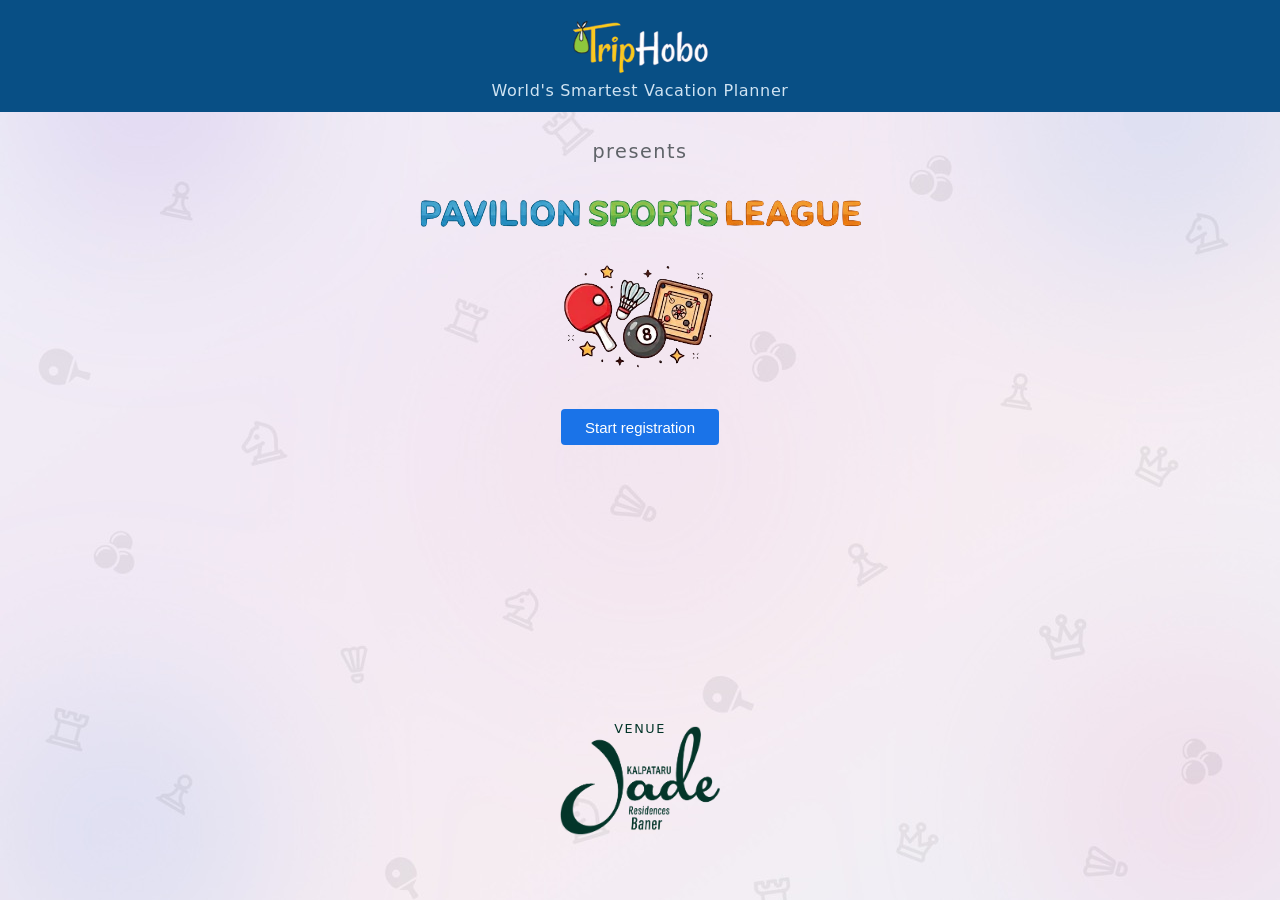
==== index.html @ 32860aeb "Update sponsor link to direct to the holidays page" ====
<!doctype html>
<html lang="en">
<head>
	<meta charset="utf-8" />
	<meta name="viewport" content="width=device-width, initial-scale=1" />
	<title>Pavilion Sports League - Registration</title>
	<link rel="icon" href="images/logo.png" />
	<link rel="stylesheet" href="style.css" />
</head>
<body>
	<!-- novalidate: each step is validated on its own Next (currentStepIsValid); without this a
	     required control in an already-completed, now-hidden step blocks submit unfocusably. -->
	<form id="form" novalidate>
		<div class="sponsor-bar">
			<a href="https://www.triphobo.com/holidays" target="_blank" rel="noopener">
				<img src="images/sponsor.png" alt="Sponsors" />
			</a>
			<p class="sponsor-tagline">World's Smartest Vacation Planner</p>
		</div>
		<p class="presents first-view-only">presents</p>
		<h1><img src="images/psl-title.png" alt="Pavilion Sports League" /></h1>
		<img class="psl-subtitle first-view-only" src="images/psl-subtitle.png" alt="" />

		<section id="section-start" class="form-section">
			<div class="step-nav">
				<button type="button" class="next-step">Start registration</button>
			</div>
			<figure class="venue">
				<figcaption>Venue</figcaption>
				<div class="kj-residences" role="img" aria-label="Kalpataru Jade Residences, Baner"></div>
			</figure>
		</section>

		<section id="section-person-info" class="form-section" hidden>
			<h2>Participant Info</h2>
			<div class="row">
				<div>
					<label for="first_name">First Name</label>
					<input id="first_name" name="first_name" required />
				</div>
				<div>
					<label for="last_name">Last Name</label>
					<input id="last_name" name="last_name" required />
				</div>
			</div>

			<div class="row">
				<div>
					<label for="dob">Date of Birth</label>
					<input id="dob" name="dob" type="date" max="2018-07-31" required />
					<p id="dob-age" class="field-note" hidden></p>
				</div>
				<div>
					<label for="gender">Gender</label>
					<select id="gender" name="gender" required>
						<option value="" disabled selected>Select…</option>
						<option value="Male">Male</option>
						<option value="Female">Female</option>
					</select>
				</div>
			</div>

			<label for="whatsapp">WhatsApp Number</label>
			<div class="input-with-check">
				<input id="whatsapp" name="whatsapp" type="tel" required />
				<span id="whatsapp-check" class="input-check" hidden>✓</span>
			</div>
			<p class="field-note">Parents can enter their own number when submitting for their children.</p>

			<div class="row">
				<div>
					<label for="tower">Tower</label>
					<select id="tower" name="tower" required>
						<option value="" disabled selected>Select…</option>
						<option value="A">A</option>
						<option value="B">B</option>
						<option value="C">C</option>
						<option value="D">D</option>
						<option value="E">E</option>
						<option value="F">F</option>
						<option value="G">G</option>
						<option value="H">H</option>
					</select>
				</div>
				<div>
					<label for="house_number">House Number</label>
					<select id="house_number" name="house_number" required>
						<option value="" disabled selected>Select…</option>
					</select>
				</div>
			</div>

			<div class="step-nav">
				<button type="button" class="next-step">Next</button>
			</div>
		</section>

		<section id="section-games" class="form-section" hidden>
			<h2>Games you're eligible to participate in</h2>
			<a class="button-link rules-link" href="https://docs.google.com/document/d/1-d0sZMoPBo2bWRyA608_WgxZSuDXSBSce2HRxitFllM/edit?usp=sharing" target="_blank" rel="noopener">Rules</a>
			<table class="games-table">
				<thead>
					<tr>
						<th></th>
						<th>Game</th>
						<th>Age Category</th>
						<th>Price</th>
					</tr>
				</thead>
				<tbody id="games-table-body"></tbody>
				<tfoot>
					<tr id="total-cost" class="total-line">
						<td colspan="3">Total</td>
						<td id="total-amount">₹0</td>
					</tr>
				</tfoot>
			</table>
			<p id="partner-note" class="field-note" hidden>Partner must be from the same age-group category.</p>
			<div class="step-nav">
				<button type="button" class="back-step">Back</button>
				<button type="button" class="next-step" id="games-next-button">Next</button>
			</div>
		</section>

		<section id="skill-levels" class="form-section" hidden>
			<h2>Set your expertise</h2>
			<div id="skill-levels-list"></div>
			<div class="step-nav">
				<button type="button" class="back-step">Back</button>
				<button type="button" class="next-step" id="skill-levels-next-button">Next</button>
			</div>
		</section>

		<section id="section-payment" class="form-section" hidden>
			<h2>Payment</h2>
			<div id="payment-preview" class="summary-card">
				<p id="payment-preview-info"></p>
				<table class="games-table">
					<thead>
						<tr>
							<th>Game</th>
							<th>Category</th>
							<th>Partner</th>
							<th>Level</th>
							<th>Price</th>
						</tr>
					</thead>
					<tbody id="payment-preview-games"></tbody>
					<tfoot>
						<tr class="total-line">
							<td colspan="4">Total</td>
							<td id="payment-preview-total"></td>
						</tr>
					</tfoot>
				</table>
			</div>
			<p class="pay-callout">Pay <span id="pay-callout-amount"></span> using UPI and upload the screenshot</p>
			<p class="upi-id-row">
				UPI ID: <code id="upi-id-text">Vyapar.172254121089@hdfcbank</code>
				<button type="button" id="copy-upi-id">Copy</button>
			</p>
			<img id="qr-code" src="images/payment-upi-qr.jpeg" alt="Payment QR code" />

			<div id="screenshot-field">
				<label for="payment_screenshot">Payment screenshot</label>
				<input id="payment_screenshot" type="file" accept="image/*" required />
				<p id="screenshot-name" class="field-note"></p>
			</div>

			<div class="step-nav">
				<button type="button" class="back-step">Back</button>
				<p id="status"></p>
				<button type="submit">Submit</button>
			</div>
		</section>

		<section id="section-post-submission" class="form-section" hidden>
			<h2 class="success-heading">✓ Registration Successful</h2>
			<div id="post-submission-info" class="summary-card"></div>
			<div class="summary-card">
				<table class="games-table">
					<thead>
						<tr>
							<th>Game</th>
							<th>Category</th>
							<th>Partner</th>
							<th>Level</th>
							<th>Price</th>
						</tr>
					</thead>
					<tbody id="post-submission-games-body"></tbody>
					<tfoot>
						<tr class="total-line">
							<td colspan="4">Total paid</td>
							<td id="post-submission-total"></td>
						</tr>
					</tfoot>
				</table>
			</div>
			<div class="post-submission-buttons">
				<button type="button" id="download-pdf-button">⬇️ Download PDF</button>
				<button type="button" id="submit-another-button">Submit another form</button>
			</div>
			<p class="credit">Made by Kaunteya Suryawanshi. C-163</p>
		</section>
	</form>

	<script src="app.js"></script>
</body>
</html>
---- style.css ----
*, *::before, *::after {
	box-sizing: border-box;
}
/* the UA's [hidden] rule loses to any id/class that sets display, and this form toggles
   everything through the hidden attribute — so it wins here, once, for all of them */
[hidden] {
	display: none !important;
}
html {
	font-size: 16px;
	background: #0b2c47;
}
/* a fixed layer instead of background-attachment: fixed — iOS Safari sizes a fixed
   background against the document, not the viewport, so it never filled the screen */
html::before {
	content: '';
	position: fixed;
	inset: 0;
	z-index: -1;
	background: url('images/background.jpeg') center / cover no-repeat;
}
body {
	font-family: system-ui, sans-serif;
	/* the sponsor bar's 50vw full-bleed overshoots by the scrollbar width */
	overflow-x: clip;
	max-width: 480px;
	/* no top margin: the sponsor bar is the first child and must touch the top edge */
	margin: 0 auto 4rem;
	padding: 0 1rem;
}
form {
	display: flex;
	flex-direction: column;
	gap: 1.75rem;
}
h1 {
	text-align: center;
	text-wrap: balance;
	margin: 0;
}
/* off the landing page the title carries the page: give it a full-bleed tinted band */
.past-first-view h1 {
	background: rgb(0 0 0 / 0.05);
	/* -1.75rem cancels the form's flex gap so the band butts against the sponsor bar */
	margin: -1.75rem calc(50% - 50vw) 0;
	padding: 0.75rem 1rem;
}
h1 img, .psl-subtitle {
	display: block;
	/* 448px = the 480px body minus its 1rem side padding, so the full-bleed band
	   doesn't let the title grow past the form's width */
	max-width: min(100%, 448px);
	margin: 0 auto;
	height: auto;
}
.psl-subtitle {
	max-width: 36%;
}
/* landing screen only: fill the first screen so the venue logo sits at its bottom
   (4rem = body's bottom margin, so filling doesn't add a scrollbar) */
body:not(.past-first-view) form {
	min-height: calc(100dvh - 4rem);
}
#section-start {
	flex: 1;
}
.venue {
	margin: auto 0 0;
}
.venue figcaption {
	text-align: center;
	font-size: 0.8rem;
	letter-spacing: 0.12em;
	text-transform: uppercase;
	color: #023428;
}
/* the PNG is a white glow on transparency: mask it and let the background colour
   paint only the non-transparent pixels */
.kj-residences {
	width: min(50%, 160px);
	aspect-ratio: 1;
	/* the PNG is square with ~20% transparent padding top and bottom; negative
	   margins crop that dead space so the caption sits against the logo */
	margin: -2.25rem auto -1.5rem;
	background: #023428;
	-webkit-mask: url(images/kj-residences.png) center / contain no-repeat;
	mask: url(images/kj-residences.png) center / contain no-repeat;
}
.sponsor-bar {
	background: #084F85;
	/* full-bleed out of the 480px body: pull each edge back to the viewport */
	margin: 0 calc(50% - 50vw);
	padding: 0.75rem 1rem;
}
.sponsor-bar a {
	display: block;
}
.sponsor-bar img {
	display: block;
	max-width: min(29%, 138px);
	margin: 0 auto;
	height: auto;
}
.sponsor-tagline {
	margin: 0.4rem 0 0;
	text-align: center;
	font-size: 1rem;
	letter-spacing: 0.04em;
	color: #cfe3f2;
}
.presents {
	/* no margins: the form's flex gap alone spaces it, equally above and below */
	margin: 0;
	text-align: center;
	font-size: 1.2rem;
	letter-spacing: 0.08em;
	color: #5f6368;
}
label {
	font-size: 0.875rem;
	font-weight: 600;
}
.form-section h2 {
	margin: 0;
	text-align: center;
	text-wrap: balance;
	font-size: 1.125rem;
	color: #202124;
}
/* short accent rule under each step heading; the success heading has its own filled treatment */
.form-section h2:not(.success-heading)::after {
	content: '';
	display: block;
	width: 2.5rem;
	height: 2px;
	margin: 0.6rem auto 0;
	background: #1a73e8;
	border-radius: 1px;
}
.form-section h2.success-heading {
	background: #e6f4ea;
	color: #137333;
	border-radius: 6px;
	padding: 0.6rem 0.75rem;
}
input, textarea, select {
	padding: 0.65rem 0.6rem;
	font-size: 1rem;
}
/* The UA paints <select> as a native pop-up button (grey fill, its own chevron) while <input> is a
   plain white box. Flatten both to one shell; the chevron is drawn back in below. Checkboxes,
   radios and the file button keep their native rendering. */
input:not([type="checkbox"], [type="radio"], [type="file"]), textarea, select {
	appearance: none;
	background: #fff;
	border: 1px solid #ddd;
	border-radius: 6px;
	color: inherit;
	font-family: inherit;
	/* iOS Safari gives an appearance:none <input type="date"> no intrinsic height, so it
	   collapses next to the selects — this pins every control to the same box. */
	min-height: 2.75rem;
}
select {
	background-image: url("data:image/svg+xml,%3Csvg xmlns='http://www.w3.org/2000/svg' viewBox='0 0 12 8'%3E%3Cpath d='M1 1.5 6 6.5 11 1.5' fill='none' stroke='%23555' stroke-width='1.6' stroke-linecap='round' stroke-linejoin='round'/%3E%3C/svg%3E");
	background-repeat: no-repeat;
	background-position: right 0.7rem center;
	background-size: 0.7rem;
	padding-right: 2rem;
}
#screenshot-field {
	display: flex;
	flex-direction: column;
	gap: 1.25rem;
}
/* transparent text hides the native "No file chosen"; the picked name is shown in #screenshot-name */
#payment_screenshot {
	color: transparent;
	padding: 0;
}
#screenshot-name:empty {
	display: none;
}
#payment_screenshot::file-selector-button {
	margin-right: 0.75rem;
}
.input-with-check {
	position: relative;
}
.input-with-check input {
	width: 100%;
	padding-right: 2rem;
}
.input-check {
	position: absolute;
	top: 50%;
	right: 0.6rem;
	transform: translateY(-50%);
	color: #188038;
	font-weight: 700;
}
/* one size for every primary button — Next, Submit, Download PDF */
button {
	padding: 0.6rem 1.5rem;
	font-size: 0.9375rem;
	background: #1a73e8;
	color: white;
	border: none;
	border-radius: 4px;
	cursor: pointer;
}
button:disabled {
	opacity: 0.6;
	cursor: default;
}
.button-link {
	display: inline-block;
	padding: 0.6rem 1rem;
	font-size: 1rem;
	background: #1a73e8;
	color: white;
	text-decoration: none;
	border-radius: 4px;
}
/* every secondary action is a plain text link, never a second competing button */
.rules-link,
.back-step,
#submit-another-button {
	padding: 0;
	background: none;
	border: none;
	color: #1a73e8;
	font-size: 0.875rem;
	font-weight: normal;
	text-decoration: underline;
}
.rules-link {
	align-self: flex-end;
}
.field-note {
	margin: -0.9rem 0 0;
	font-size: 0.8125rem;
	color: #666;
}
.field-error {
	margin: -0.9rem 0 0;
	font-size: 0.8125rem;
	color: #d93025;
}
/* sits in the step-nav row: takes the slack between Back and Submit so a long
   error message wraps in place instead of squeezing the buttons */
#status {
	margin: 0;
	flex: 1;
	text-align: right;
	font-size: 0.875rem;
}
#status.success {
	color: #188038;
}
#status.error {
	color: #d93025;
}
.form-section {
	display: flex;
	flex-direction: column;
	gap: 1.25rem;
}
/* label belongs to the control under it: pull it back out of the section gap */
#section-person-info label,
#screenshot-field label {
	display: block;
	margin-bottom: -0.75rem;
}
#submit-another-button {
	align-self: center;
}
/* the landing step has no Back, so its lone button centres instead of hugging the right */
#section-start .step-nav {
	justify-content: center;
}
.step-nav {
	display: flex;
	align-items: center;
	justify-content: flex-end;
	gap: 1rem;
	margin-top: 0.5rem;
	padding-bottom: 1.5rem;
}
/* back is a way out, not an action to invite: pinned left so the primary
   action keeps the right edge on every step */
.back-step {
	margin-right: auto;
}
#payment-preview-info {
	line-height: 1.6;
}
.summary-card {
	background: white;
	border: 1px solid #ddd;
	border-radius: 4px;
	padding: 1rem;
}
.summary-card p {
	margin: 0 0 0.5rem;
	font-size: 0.9375rem;
	line-height: 1.4;
}
.summary-card p:last-child {
	margin-bottom: 0;
}
.games-table {
	width: 100%;
	border-collapse: collapse;
	font-size: 0.875rem;
}
.games-table th,
.games-table td {
	text-align: left;
	padding: 0.65rem 0.3rem;
	border-bottom: 1px solid #ddd;
}
/* prices read as a column of numbers, and line up with the total */
.games-table th:last-child,
.games-table td:last-child {
	text-align: right;
	white-space: nowrap;
}
/* the summary tables carry five columns in a 480px page: without a fixed layout their
   intrinsic widths add up past the card and the price column bleeds off the right edge */
.summary-card .games-table {
	table-layout: fixed;
	overflow-wrap: break-word;
}
.summary-card .games-table th:last-child,
.summary-card .games-table td:last-child {
	width: 4.5rem;
}
.age-group {
	display: block;
	font-size: 0.8125rem;
	color: #777;
}
.ineligible .age-group {
	color: inherit;
}
.games-table input[type="checkbox"] {
	width: 1rem;
	height: 1rem;
	margin: 0;
}
/* selected games read at a glance: bold the name in the second column */
.games-table tr:has(input[type="checkbox"]:checked) td:nth-child(2) {
	font-weight: 700;
}
/* the partner input reads as part of its game row: drop the rule between them */
.games-table tr:has(+ .partner-row:not([hidden])) td {
	border-bottom: none;
}
.partner-row td {
	padding-top: 0;
}
.partner-row input {
	width: 100%;
	box-sizing: border-box;
	padding: 0.35rem 0.5rem;
	font-size: 0.875rem;
}
#skill-levels {
	padding: 1.5rem 0;
}
#skill-levels h3 {
	font-size: 1rem;
	margin: 0 0 0.5rem;
}
#skill-levels-list {
	display: flex;
	flex-direction: column;
	gap: 1.5rem;
}
.level-row {
	display: flex;
	align-items: center;
	justify-content: space-between;
	gap: 1rem;
	padding: 0.5rem 0;
}
/* no padding override: the select matches every other one on the form */
.level-row select {
	flex: 1;
	max-width: 12rem;
}
.games-table tr.ineligible {
	color: #aaa;
}
.total-line {
	font-weight: 600;
	/* translucent so the page background tints through instead of reading as a grey slab */
	background: rgb(0 0 0 / 0.06);
}
.total-line td {
	border-bottom: none;
	border-top: 2px solid #ddd;
	padding-top: 0.6rem;
}
/* reuses the success heading's green so the "money" callout reads as the same family */
.pay-callout {
	margin: 0;
	padding: 0.75rem 1rem;
	background: #e6f4ea;
	color: #137333;
	border-radius: 6px;
	font-size: 1.0625rem;
	font-weight: 600;
	text-align: center;
}
.upi-id-row {
	display: flex;
	align-items: center;
	flex-wrap: wrap;
	gap: 0.5rem;
	margin: 0;
	font-size: 0.875rem;
}
.upi-id-row button {
	margin-left: auto;
}
.upi-id-row code {
	background: #f1f3f4;
	color: #202124;
	padding: 0.35rem 0.6rem;
	border-radius: 6px;
	font-size: 1rem;
	word-break: break-all;
}
#copy-upi-id,
#payment_screenshot::file-selector-button {
	padding: 0.3rem 0.7rem;
	font-size: 0.8125rem;
	background: white;
	color: #1a73e8;
	border: 1px solid #1a73e8;
	border-radius: 4px;
	cursor: pointer;
}
#qr-code {
	max-width: 50%;
	height: auto;
	margin-top: 0.75rem;
	align-self: center;
	border-radius: 12px;
	overflow: hidden;
}
/* Download PDF spans the full column; Submit another sets its own align-self */
.post-submission-buttons {
	display: flex;
	flex-direction: column;
	align-items: stretch;
	gap: 0.75rem;
}
.credit {
	margin: 1.5rem 0 0;
	text-align: center;
	font-size: 0.8125rem;
	color: #666;
}
@media print {
	.post-submission-buttons,
	.credit,
	.success-heading,
	/* its 50vw full-bleed is sized against the print page, so it prints as a giant blue slab */
	.sponsor-bar {
		display: none;
	}
	/* beats the global [hidden] !important: showStep() hides it off the landing page */
	.psl-subtitle[hidden] {
		display: block !important;
	}
	/* the fixed page-background layer would repeat full-bleed on every printed page */
	html::before {
		display: none;
	}
	/* the dark page colour prints as a blue slab behind everything */
	html {
		background: none;
	}
	/* the printed page is one thing only: the receipt, styled as a ticket. The form is
	   the ticket body — everything else on it is hidden by the time this step is reached.
	   print-color-adjust keeps the bands filled when "Background graphics" is off. */
	/* a bit wider than the 480px phone layout so the five game columns stop wrapping */
	body {
		max-width: 560px;
	}
	form {
		gap: 0;
		border: 2px solid #0b2c47;
		border-radius: 16px;
		/* clips the perforation notches to half-circles against the ticket edges */
		overflow: hidden;
		print-color-adjust: exact;
		-webkit-print-color-adjust: exact;
	}
	/* the full-bleed band's -1.75rem top margin cancelled the form gap on screen;
	   in print the sponsor bar above it is gone, so it just crops the title off the page */
	.past-first-view h1 {
		background: #0b2c47;
		margin: 0;
		padding: 1.25rem 1rem 0.5rem;
	}
	/* the icons belong in the same dark band as the title: full width for the band,
	   object-fit keeps the artwork itself centred at its own aspect ratio */
	.psl-subtitle {
		background: #0b2c47;
		max-width: 100%;
		width: 100%;
		height: 6.5rem;
		object-fit: contain;
		padding-bottom: 1rem;
	}
	#section-post-submission {
		gap: 0;
	}
	/* the ticket is wider than the phone layout the fixed columns were sized for:
	   let the five columns take their intrinsic widths so "Intermediate" stops breaking */
	.summary-card .games-table {
		table-layout: auto;
	}
	.summary-card {
		border: none;
		border-radius: 0;
		padding: 1.25rem;
	}
	/* the tear line between stub and body, notched at both edges */
	#post-submission-info + .summary-card {
		position: relative;
		border-top: 2px dashed #b6c2cc;
	}
	#post-submission-info + .summary-card::before,
	#post-submission-info + .summary-card::after {
		content: '';
		position: absolute;
		top: -12px;
		width: 22px;
		height: 22px;
		border: 2px solid #0b2c47;
		border-radius: 50%;
		background: white;
	}
	#post-submission-info + .summary-card::before {
		left: -13px;
	}
	#post-submission-info + .summary-card::after {
		right: -13px;
	}
	.games-table th {
		font-size: 0.6875rem;
		text-transform: uppercase;
		letter-spacing: 0.08em;
		color: #5a7183;
	}
	.games-table td {
		border-bottom: 1px dashed #dde3e8;
	}
	.total-line {
		background: none;
		color: #0b2c47;
		font-size: 1rem;
	}
	.total-line td {
		border-top: 2px solid #0b2c47;
		border-bottom: none;
	}
	/* the ticket's bottom stub */
	#section-post-submission::after {
		content: 'Pavilion Sports League · Registration confirmed';
		background: #0b2c47;
		color: white;
		padding: 0.6rem 1rem;
		text-align: center;
		font-size: 0.75rem;
		letter-spacing: 0.1em;
		text-transform: uppercase;
	}
}
.row {
	display: flex;
	gap: 1rem;
}
.row > div {
	flex: 1;
	/* without this, min-width:auto keeps each field at the input's intrinsic width, so two
	   side-by-side overflow a narrow phone instead of splitting the row evenly */
	min-width: 0;
	display: flex;
	flex-direction: column;
	gap: 1.25rem;
}
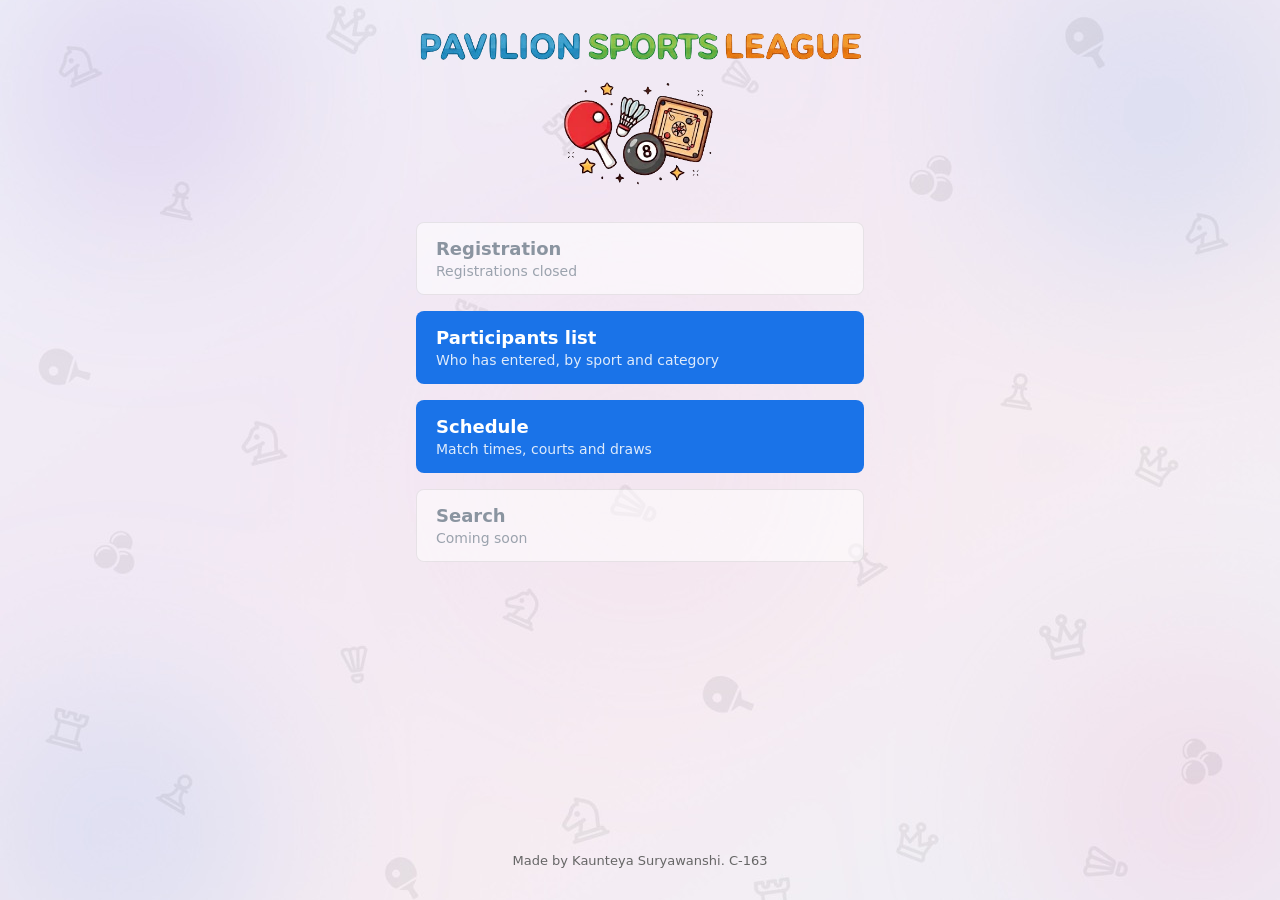
==== commit 8a045320: "Split the site into a landing page and a registration folder The registration form moves to registra" ====
--- a/index.html
+++ b/index.html
@@ -3,208 +3,38 @@
 <head>
 	<meta charset="utf-8" />
 	<meta name="viewport" content="width=device-width, initial-scale=1" />
-	<title>Pavilion Sports League - Registration</title>
+	<title>Pavilion Sports League</title>
 	<link rel="icon" href="images/logo.png" />
-	<link rel="stylesheet" href="style.css" />
+	<link rel="stylesheet" href="home.css" />
 </head>
 <body>
-	<!-- novalidate: each step is validated on its own Next (currentStepIsValid); without this a
-	     required control in an already-completed, now-hidden step blocks submit unfocusably. -->
-	<form id="form" novalidate>
-		<div class="sponsor-bar">
-			<a href="https://www.triphobo.com/holidays" target="_blank" rel="noopener">
-				<img src="images/sponsor.png" alt="Sponsors" />
-			</a>
-			<p class="sponsor-tagline">World's Smartest Vacation Planner</p>
-		</div>
-		<p class="presents first-view-only">presents</p>
+	<header>
 		<h1><img src="images/psl-title.png" alt="Pavilion Sports League" /></h1>
-		<img class="psl-subtitle first-view-only" src="images/psl-subtitle.png" alt="" />
+		<img class="subtitle" src="images/psl-subtitle.png" alt="" />
+	</header>
 
-		<section id="section-start" class="form-section">
-			<div class="step-nav">
-				<button type="button" class="next-step">Start registration</button>
-			</div>
-			<figure class="venue">
-				<figcaption>Venue</figcaption>
-				<div class="kj-residences" role="img" aria-label="Kalpataru Jade Residences, Baner"></div>
-			</figure>
-		</section>
+	<!-- Inert cards are plain <span>s, so nothing is clickable that shouldn't be: Registration
+	     because entries have closed (registration/ is still there, just unlinked), Schedule and
+	     Search because they have no page yet. Swap a <span> back to an <a href> to re-enable. -->
+	<nav class="home-nav">
+		<span class="home-card is-disabled" aria-disabled="true">
+			Registration
+			<span class="home-card-note">Registrations closed</span>
+		</span>
+		<a class="home-card" href="list/">
+			Participants list
+			<span class="home-card-note">Who has entered, by sport and category</span>
+		</a>
+		<a class="home-card" href="schedules/">
+			Schedule
+			<span class="home-card-note">Match times, courts and draws</span>
+		</a>
+		<span class="home-card is-disabled" aria-disabled="true">
+			Search
+			<span class="home-card-note">Coming soon</span>
+		</span>
+	</nav>
 
-		<section id="section-person-info" class="form-section" hidden>
-			<h2>Participant Info</h2>
-			<div class="row">
-				<div>
-					<label for="first_name">First Name</label>
-					<input id="first_name" name="first_name" required />
-				</div>
-				<div>
-					<label for="last_name">Last Name</label>
-					<input id="last_name" name="last_name" required />
-				</div>
-			</div>
-
-			<div class="row">
-				<div>
-					<label for="dob">Date of Birth</label>
-					<input id="dob" name="dob" type="date" max="2018-07-31" required />
-					<p id="dob-age" class="field-note" hidden></p>
-				</div>
-				<div>
-					<label for="gender">Gender</label>
-					<select id="gender" name="gender" required>
-						<option value="" disabled selected>Select…</option>
-						<option value="Male">Male</option>
-						<option value="Female">Female</option>
-					</select>
-				</div>
-			</div>
-
-			<label for="whatsapp">WhatsApp Number</label>
-			<div class="input-with-check">
-				<input id="whatsapp" name="whatsapp" type="tel" required />
-				<span id="whatsapp-check" class="input-check" hidden>✓</span>
-			</div>
-			<p class="field-note">Parents can enter their own number when submitting for their children.</p>
-
-			<div class="row">
-				<div>
-					<label for="tower">Tower</label>
-					<select id="tower" name="tower" required>
-						<option value="" disabled selected>Select…</option>
-						<option value="A">A</option>
-						<option value="B">B</option>
-						<option value="C">C</option>
-						<option value="D">D</option>
-						<option value="E">E</option>
-						<option value="F">F</option>
-						<option value="G">G</option>
-						<option value="H">H</option>
-					</select>
-				</div>
-				<div>
-					<label for="house_number">House Number</label>
-					<select id="house_number" name="house_number" required>
-						<option value="" disabled selected>Select…</option>
-					</select>
-				</div>
-			</div>
-
-			<div class="step-nav">
-				<button type="button" class="next-step">Next</button>
-			</div>
-		</section>
-
-		<section id="section-games" class="form-section" hidden>
-			<h2>Games you're eligible to participate in</h2>
-			<a class="button-link rules-link" href="https://docs.google.com/document/d/1-d0sZMoPBo2bWRyA608_WgxZSuDXSBSce2HRxitFllM/edit?usp=sharing" target="_blank" rel="noopener">Rules</a>
-			<table class="games-table">
-				<thead>
-					<tr>
-						<th></th>
-						<th>Game</th>
-						<th>Age Category</th>
-						<th>Price</th>
-					</tr>
-				</thead>
-				<tbody id="games-table-body"></tbody>
-				<tfoot>
-					<tr id="total-cost" class="total-line">
-						<td colspan="3">Total</td>
-						<td id="total-amount">₹0</td>
-					</tr>
-				</tfoot>
-			</table>
-			<p id="partner-note" class="field-note" hidden>Partner must be from the same age-group category.</p>
-			<div class="step-nav">
-				<button type="button" class="back-step">Back</button>
-				<button type="button" class="next-step" id="games-next-button">Next</button>
-			</div>
-		</section>
-
-		<section id="skill-levels" class="form-section" hidden>
-			<h2>Set your expertise</h2>
-			<div id="skill-levels-list"></div>
-			<div class="step-nav">
-				<button type="button" class="back-step">Back</button>
-				<button type="button" class="next-step" id="skill-levels-next-button">Next</button>
-			</div>
-		</section>
-
-		<section id="section-payment" class="form-section" hidden>
-			<h2>Payment</h2>
-			<div id="payment-preview" class="summary-card">
-				<p id="payment-preview-info"></p>
-				<table class="games-table">
-					<thead>
-						<tr>
-							<th>Game</th>
-							<th>Category</th>
-							<th>Partner</th>
-							<th>Level</th>
-							<th>Price</th>
-						</tr>
-					</thead>
-					<tbody id="payment-preview-games"></tbody>
-					<tfoot>
-						<tr class="total-line">
-							<td colspan="4">Total</td>
-							<td id="payment-preview-total"></td>
-						</tr>
-					</tfoot>
-				</table>
-			</div>
-			<p class="pay-callout">Pay <span id="pay-callout-amount"></span> using UPI and upload the screenshot</p>
-			<p class="upi-id-row">
-				UPI ID: <code id="upi-id-text">Vyapar.172254121089@hdfcbank</code>
-				<button type="button" id="copy-upi-id">Copy</button>
-			</p>
-			<img id="qr-code" src="images/payment-upi-qr.jpeg" alt="Payment QR code" />
-
-			<div id="screenshot-field">
-				<label for="payment_screenshot">Payment screenshot</label>
-				<input id="payment_screenshot" type="file" accept="image/*" required />
-				<p id="screenshot-name" class="field-note"></p>
-			</div>
-
-			<div class="step-nav">
-				<button type="button" class="back-step">Back</button>
-				<p id="status"></p>
-				<button type="submit">Submit</button>
-			</div>
-		</section>
-
-		<section id="section-post-submission" class="form-section" hidden>
-			<h2 class="success-heading">✓ Registration Successful</h2>
-			<div id="post-submission-info" class="summary-card"></div>
-			<div class="summary-card">
-				<table class="games-table">
-					<thead>
-						<tr>
-							<th>Game</th>
-							<th>Category</th>
-							<th>Partner</th>
-							<th>Level</th>
-							<th>Price</th>
-						</tr>
-					</thead>
-					<tbody id="post-submission-games-body"></tbody>
-					<tfoot>
-						<tr class="total-line">
-							<td colspan="4">Total paid</td>
-							<td id="post-submission-total"></td>
-						</tr>
-					</tfoot>
-				</table>
-			</div>
-			<div class="post-submission-buttons">
-				<button type="button" id="download-pdf-button">⬇️ Download PDF</button>
-				<button type="button" id="submit-another-button">Submit another form</button>
-			</div>
-			<p class="credit">Made by Kaunteya Suryawanshi. C-163</p>
-		</section>
-	</form>
-
-	<script src="app.js"></script>
+	<p class="credit">Made by Kaunteya Suryawanshi. C-163</p>
 </body>
 </html>
--- a/home.css
+++ b/home.css
@@ -0,0 +1,81 @@
+/* Landing page: four full-width destinations stacked one below the other. Shares the
+   registration form's palette and 480px column so the two pages read as one site, but
+   stays self-contained — registration/style.css is scoped to the form. */
+*, *::before, *::after {
+	box-sizing: border-box;
+}
+html {
+	font-size: 16px;
+	background: #0b2c47;
+}
+/* a fixed layer instead of background-attachment: fixed — iOS Safari sizes a fixed
+   background against the document, not the viewport, so it never filled the screen */
+html::before {
+	content: '';
+	position: fixed;
+	inset: 0;
+	z-index: -1;
+	background: url('images/background.jpeg') center / cover no-repeat;
+}
+body {
+	font-family: system-ui, sans-serif;
+	max-width: 480px;
+	/* fill the first screen so the credit line sits at the bottom on a phone */
+	min-height: 100vh;
+	margin: 0 auto;
+	padding: 1.5rem 1rem 2rem;
+	display: flex;
+	flex-direction: column;
+	gap: 2rem;
+}
+h1 {
+	margin: 0;
+}
+h1 img, .subtitle {
+	display: block;
+	max-width: min(100%, 448px);
+	margin: 0 auto;
+	height: auto;
+}
+.subtitle {
+	max-width: 36%;
+	margin-top: 0.75rem;
+}
+.home-nav {
+	display: flex;
+	flex-direction: column;
+	gap: 1rem;
+}
+.home-card {
+	display: flex;
+	flex-direction: column;
+	gap: 0.25rem;
+	/* generous vertical padding keeps every card a comfortable thumb target */
+	padding: 1rem 1.25rem;
+	font-size: 1.125rem;
+	font-weight: 600;
+	background: #1a73e8;
+	color: white;
+	text-decoration: none;
+	border-radius: 8px;
+}
+.home-card-note {
+	font-size: 0.875rem;
+	font-weight: 400;
+	opacity: 0.85;
+}
+/* background.jpeg is a light pattern, so an inert card reads as grey-on-light, matching
+   the form's disabled controls rather than the dark #0b2c47 fallback underneath it */
+.home-card.is-disabled {
+	background: rgb(255 255 255 / 0.55);
+	color: #8a94a0;
+	box-shadow: inset 0 0 0 1px rgb(0 0 0 / 0.08);
+	cursor: default;
+}
+.credit {
+	/* margin-top: auto pins this to the bottom of the filled first screen */
+	margin: auto 0 0;
+	font-size: 0.8125rem;
+	color: #666;
+	text-align: center;
+}
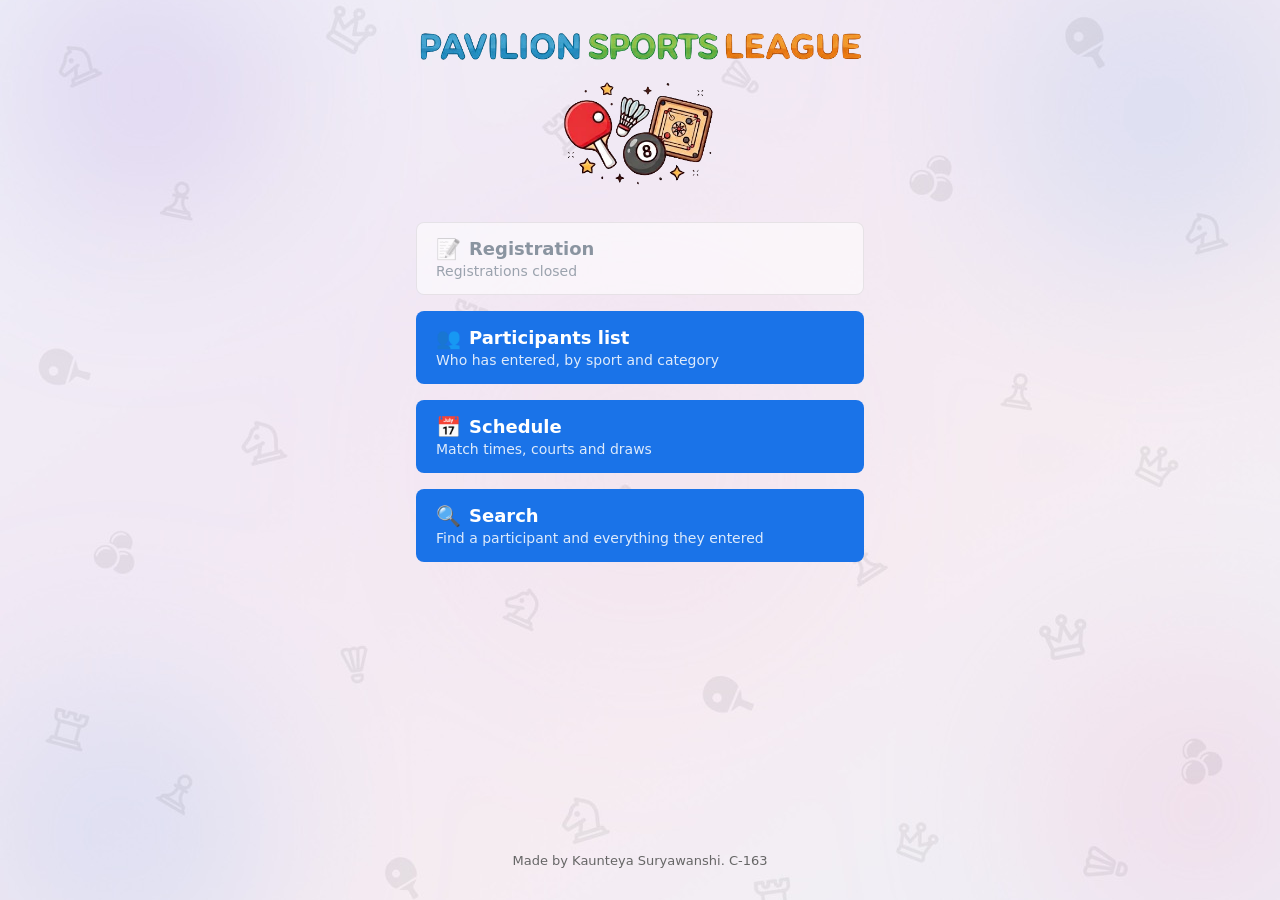
==== commit f8b68a78: "Link the search page from home and give the cards icons Search is live, so its card becomes a link. " ====
--- a/index.html
+++ b/index.html
@@ -14,25 +14,25 @@
 	</header>
 
 	<!-- Inert cards are plain <span>s, so nothing is clickable that shouldn't be: Registration
-	     because entries have closed (registration/ is still there, just unlinked), Schedule and
-	     Search because they have no page yet. Swap a <span> back to an <a href> to re-enable. -->
+	     because entries have closed (registration/ is still there, just unlinked). Swap a
+	     <span> back to an <a href> to re-enable one. -->
 	<nav class="home-nav">
 		<span class="home-card is-disabled" aria-disabled="true">
-			Registration
+			<span class="home-card-title"><span class="home-card-icon" aria-hidden="true">📝</span>Registration</span>
 			<span class="home-card-note">Registrations closed</span>
 		</span>
 		<a class="home-card" href="list/">
-			Participants list
+			<span class="home-card-title"><span class="home-card-icon" aria-hidden="true">👥</span>Participants list</span>
 			<span class="home-card-note">Who has entered, by sport and category</span>
 		</a>
 		<a class="home-card" href="schedules/">
-			Schedule
+			<span class="home-card-title"><span class="home-card-icon" aria-hidden="true">📅</span>Schedule</span>
 			<span class="home-card-note">Match times, courts and draws</span>
 		</a>
-		<span class="home-card is-disabled" aria-disabled="true">
-			Search
-			<span class="home-card-note">Coming soon</span>
-		</span>
+		<a class="home-card" href="search/">
+			<span class="home-card-title"><span class="home-card-icon" aria-hidden="true">🔍</span>Search</span>
+			<span class="home-card-note">Find a participant and everything they entered</span>
+		</a>
 	</nav>
 
 	<p class="credit">Made by Kaunteya Suryawanshi. C-163</p>
--- a/home.css
+++ b/home.css
@@ -59,6 +59,17 @@
 	text-decoration: none;
 	border-radius: 8px;
 }
+/* the emoji is decorative (aria-hidden), so it only has to sit on the title's baseline
+   without pushing the note out of the card's left edge */
+.home-card-title {
+	display: flex;
+	align-items: center;
+	gap: 0.5rem;
+}
+.home-card-icon {
+	font-size: 1.25rem;
+	line-height: 1;
+}
 .home-card-note {
 	font-size: 0.875rem;
 	font-weight: 400;
@@ -72,6 +83,11 @@
 	box-shadow: inset 0 0 0 1px rgb(0 0 0 / 0.08);
 	cursor: default;
 }
+/* colour emoji ignores the greyed `color`, so mute it the only way that works on a glyph */
+.home-card.is-disabled .home-card-icon {
+	filter: grayscale(1);
+	opacity: 0.6;
+}
 .credit {
 	/* margin-top: auto pins this to the bottom of the filled first screen */
 	margin: auto 0 0;
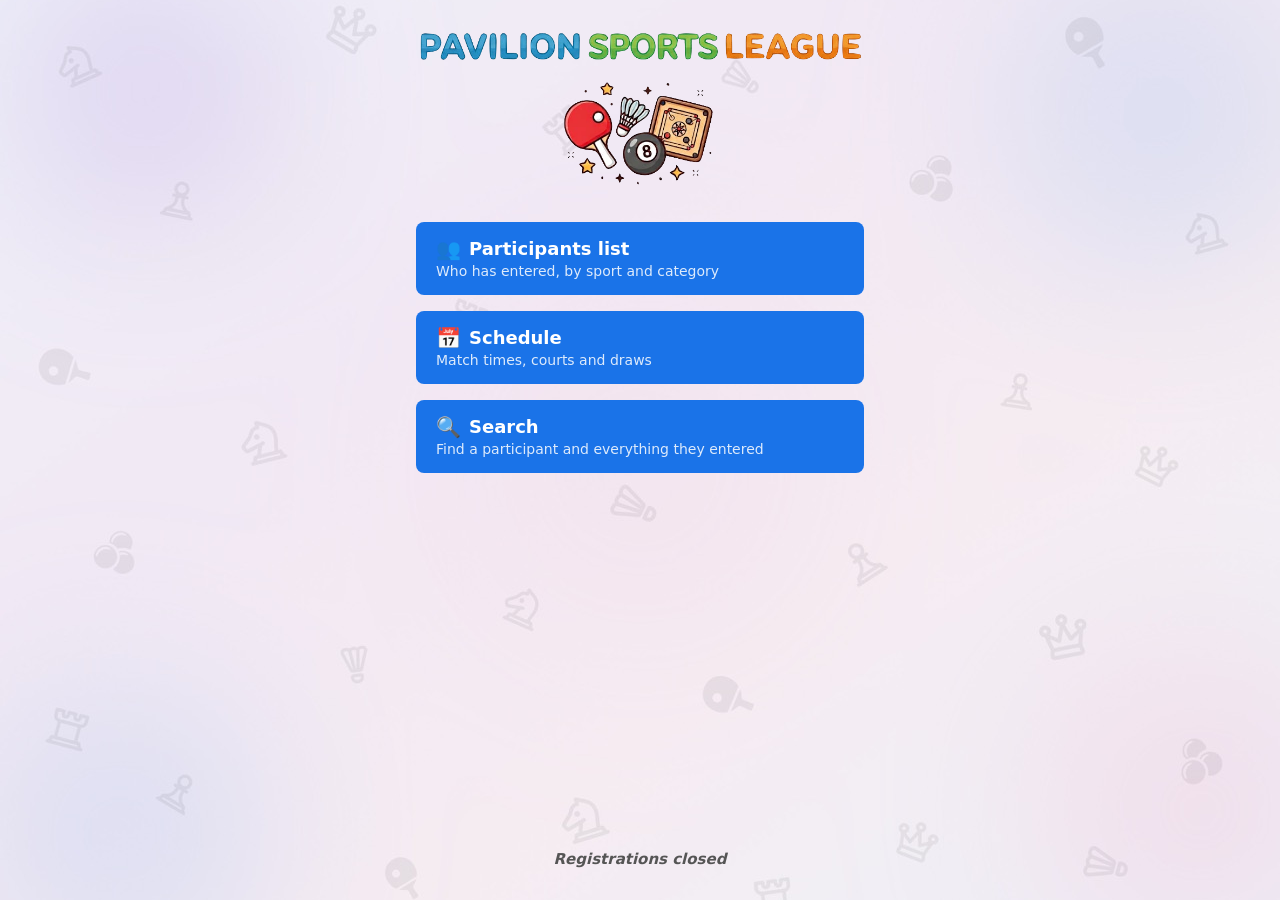
==== commit ac7bb33c: "Drop the inert Registration card from the landing page An entry nobody can act on does not need to l" ====
--- a/index.html
+++ b/index.html
@@ -5,7 +5,7 @@
 	<meta name="viewport" content="width=device-width, initial-scale=1" />
 	<title>Pavilion Sports League</title>
 	<link rel="icon" href="images/logo.png" />
-	<link rel="stylesheet" href="home.css" />
+	<link rel="stylesheet" href="home.css?v=2" />
 </head>
 <body>
 	<header>
@@ -13,14 +13,7 @@
 		<img class="subtitle" src="images/psl-subtitle.png" alt="" />
 	</header>
 
-	<!-- Inert cards are plain <span>s, so nothing is clickable that shouldn't be: Registration
-	     because entries have closed (registration/ is still there, just unlinked). Swap a
-	     <span> back to an <a href> to re-enable one. -->
 	<nav class="home-nav">
-		<span class="home-card is-disabled" aria-disabled="true">
-			<span class="home-card-title"><span class="home-card-icon" aria-hidden="true">📝</span>Registration</span>
-			<span class="home-card-note">Registrations closed</span>
-		</span>
 		<a class="home-card" href="list/">
 			<span class="home-card-title"><span class="home-card-icon" aria-hidden="true">👥</span>Participants list</span>
 			<span class="home-card-note">Who has entered, by sport and category</span>
@@ -35,6 +28,7 @@
 		</a>
 	</nav>
 
-	<p class="credit">Made by Kaunteya Suryawanshi. C-163</p>
+	<!-- registration/ is still deployed, just unlinked — entries have closed -->
+	<p class="closed-note">Registrations closed</p>
 </body>
 </html>
--- a/home.css
+++ b/home.css
@@ -75,23 +75,12 @@
 	font-weight: 400;
 	opacity: 0.85;
 }
-/* background.jpeg is a light pattern, so an inert card reads as grey-on-light, matching
-   the form's disabled controls rather than the dark #0b2c47 fallback underneath it */
-.home-card.is-disabled {
-	background: rgb(255 255 255 / 0.55);
-	color: #8a94a0;
-	box-shadow: inset 0 0 0 1px rgb(0 0 0 / 0.08);
-	cursor: default;
-}
-/* colour emoji ignores the greyed `color`, so mute it the only way that works on a glyph */
-.home-card.is-disabled .home-card-icon {
-	filter: grayscale(1);
-	opacity: 0.6;
-}
-.credit {
+.closed-note {
 	/* margin-top: auto pins this to the bottom of the filled first screen */
 	margin: auto 0 0;
-	font-size: 0.8125rem;
-	color: #666;
+	font-size: 0.9375rem;
+	font-style: italic;
+	font-weight: 600;
+	color: #555;
 	text-align: center;
 }
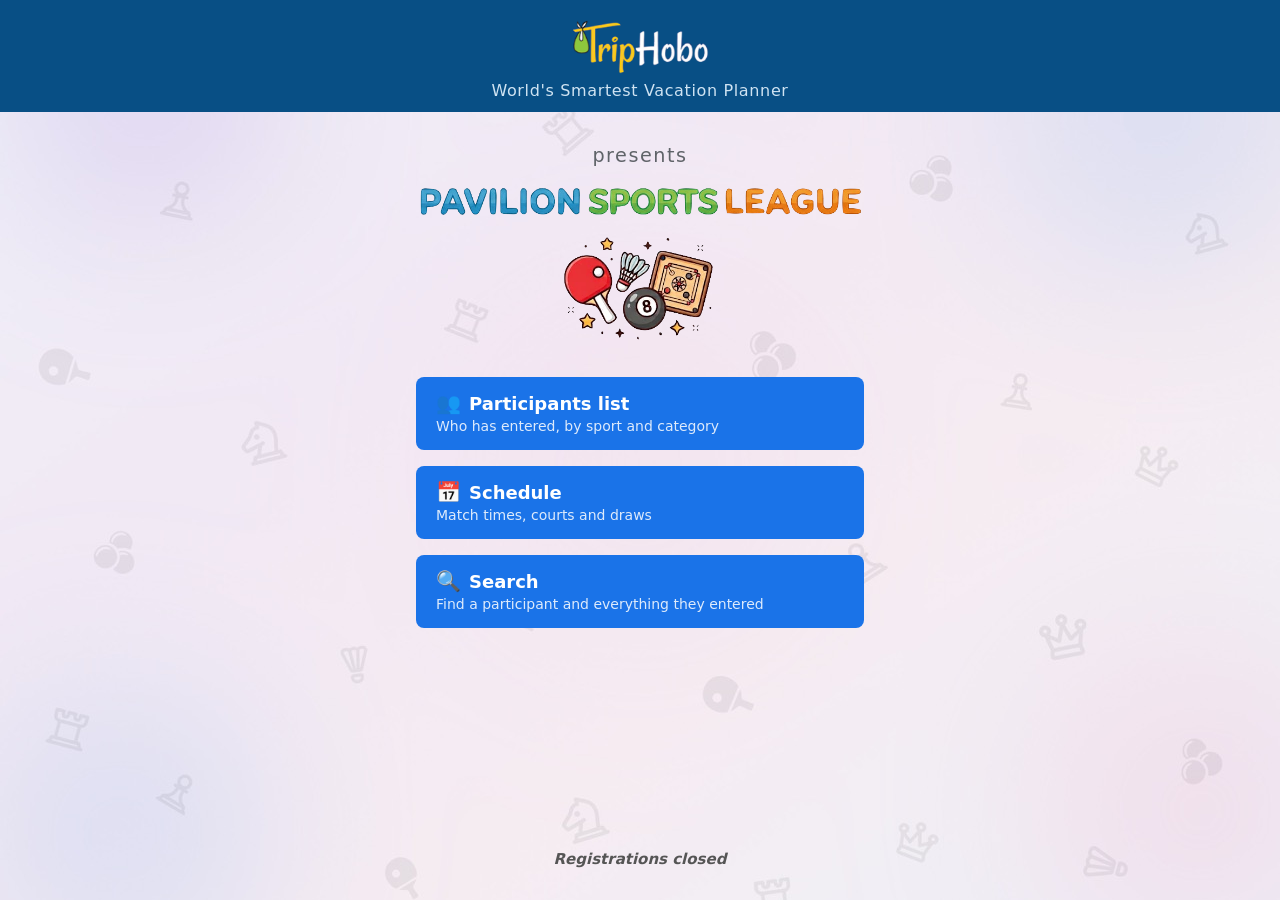
==== commit e40860bc: "Put the sponsor bar on the landing page too The landing page is where most people enter the site, an" ====
--- a/index.html
+++ b/index.html
@@ -5,10 +5,18 @@
 	<meta name="viewport" content="width=device-width, initial-scale=1" />
 	<title>Pavilion Sports League</title>
 	<link rel="icon" href="images/logo.png" />
-	<link rel="stylesheet" href="home.css?v=2" />
+	<link rel="stylesheet" href="home.css?v=3" />
 </head>
 <body>
+	<div class="sponsor-bar">
+		<a href="https://www.triphobo.com/holidays" target="_blank" rel="noopener">
+			<img src="images/sponsor.png" alt="Sponsors" />
+		</a>
+		<p class="sponsor-tagline">World's Smartest Vacation Planner</p>
+	</div>
+
 	<header>
+		<p class="presents">presents</p>
 		<h1><img src="images/psl-title.png" alt="Pavilion Sports League" /></h1>
 		<img class="subtitle" src="images/psl-subtitle.png" alt="" />
 	</header>
--- a/home.css
+++ b/home.css
@@ -19,14 +19,47 @@
 }
 body {
 	font-family: system-ui, sans-serif;
+	/* the sponsor bar's 50vw full-bleed overshoots by the scrollbar width */
+	overflow-x: clip;
 	max-width: 480px;
 	/* fill the first screen so the credit line sits at the bottom on a phone */
 	min-height: 100vh;
 	margin: 0 auto;
-	padding: 1.5rem 1rem 2rem;
+	/* no top padding: the sponsor bar is the first child and must touch the top edge */
+	padding: 0 1rem 2rem;
 	display: flex;
 	flex-direction: column;
 	gap: 2rem;
+}
+/* full-bleed band across the top, as on the registration page */
+.sponsor-bar {
+	background: #084F85;
+	/* full-bleed out of the 480px body: pull each edge back to the viewport */
+	margin: 0 calc(50% - 50vw);
+	padding: 0.75rem 1rem;
+}
+.sponsor-bar a {
+	display: block;
+}
+.sponsor-bar img {
+	display: block;
+	max-width: min(29%, 138px);
+	margin: 0 auto;
+	height: auto;
+}
+.sponsor-tagline {
+	margin: 0.4rem 0 0;
+	text-align: center;
+	font-size: 1rem;
+	letter-spacing: 0.04em;
+	color: #cfe3f2;
+}
+.presents {
+	margin: 0 0 0.75rem;
+	text-align: center;
+	font-size: 1.2rem;
+	letter-spacing: 0.08em;
+	color: #5f6368;
 }
 h1 {
 	margin: 0;
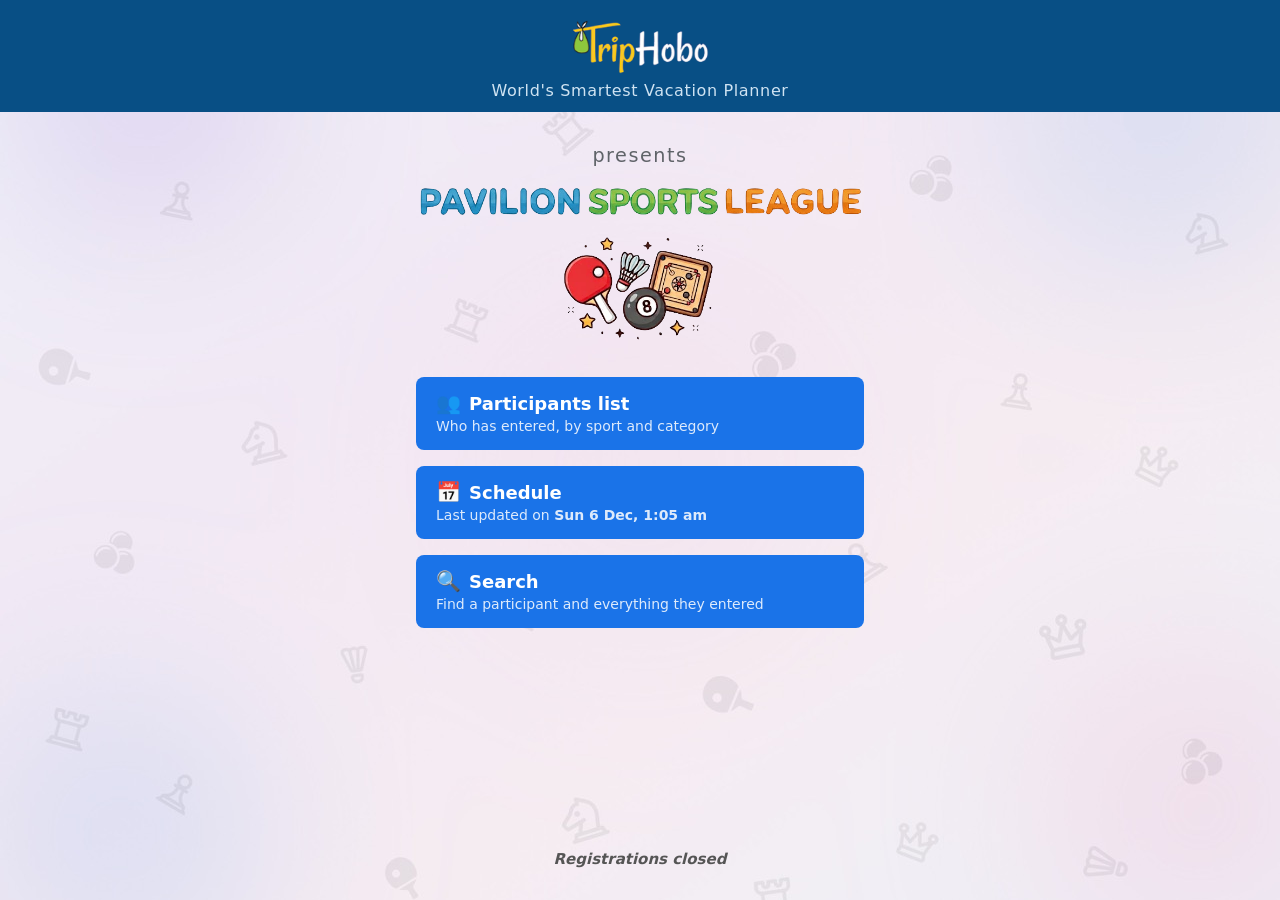
==== commit 1b41a4ae: "Date the schedule card from the files it points at The Schedule card said "Match times, courts and d" ====
--- a/index.html
+++ b/index.html
@@ -5,7 +5,7 @@
 	<meta name="viewport" content="width=device-width, initial-scale=1" />
 	<title>Pavilion Sports League</title>
 	<link rel="icon" href="images/logo.png" />
-	<link rel="stylesheet" href="home.css?v=3" />
+	<link rel="stylesheet" href="home.css?v=6" />
 </head>
 <body>
 	<div class="sponsor-bar">
@@ -28,7 +28,9 @@
 		</a>
 		<a class="home-card" href="schedules/">
 			<span class="home-card-title"><span class="home-card-icon" aria-hidden="true">📅</span>Schedule</span>
-			<span class="home-card-note">Match times, courts and draws</span>
+			<!-- the card's only note: filled in by home.js from schedules/data/, and left hidden
+			     (so the card is title-only) when nothing dates the files -->
+			<span class="home-card-note" id="schedule-updated" hidden></span>
 		</a>
 		<a class="home-card" href="search/">
 			<span class="home-card-title"><span class="home-card-icon" aria-hidden="true">🔍</span>Search</span>
@@ -38,5 +40,10 @@
 
 	<!-- registration/ is still deployed, just unlinked — entries have closed -->
 	<p class="closed-note">Registrations closed</p>
+
+	<!-- ?v= as everywhere else: home.js calls loadLastUpdated in draws.js, so a cached copy of
+	     one beside a fresh copy of the other is a broken card. Bump both when either changes. -->
+	<script src="draws.js?v=6"></script>
+	<script src="home.js?v=3"></script>
 </body>
 </html>
--- a/home.css
+++ b/home.css
@@ -108,6 +108,11 @@
 	font-weight: 400;
 	opacity: 0.85;
 }
+/* the Schedule card's date: the title's weight rather than a full 700, so it stands out of
+   the note without competing with the card's own heading */
+.home-card-note strong {
+	font-weight: 600;
+}
 .closed-note {
 	/* margin-top: auto pins this to the bottom of the filled first screen */
 	margin: auto 0 0;
